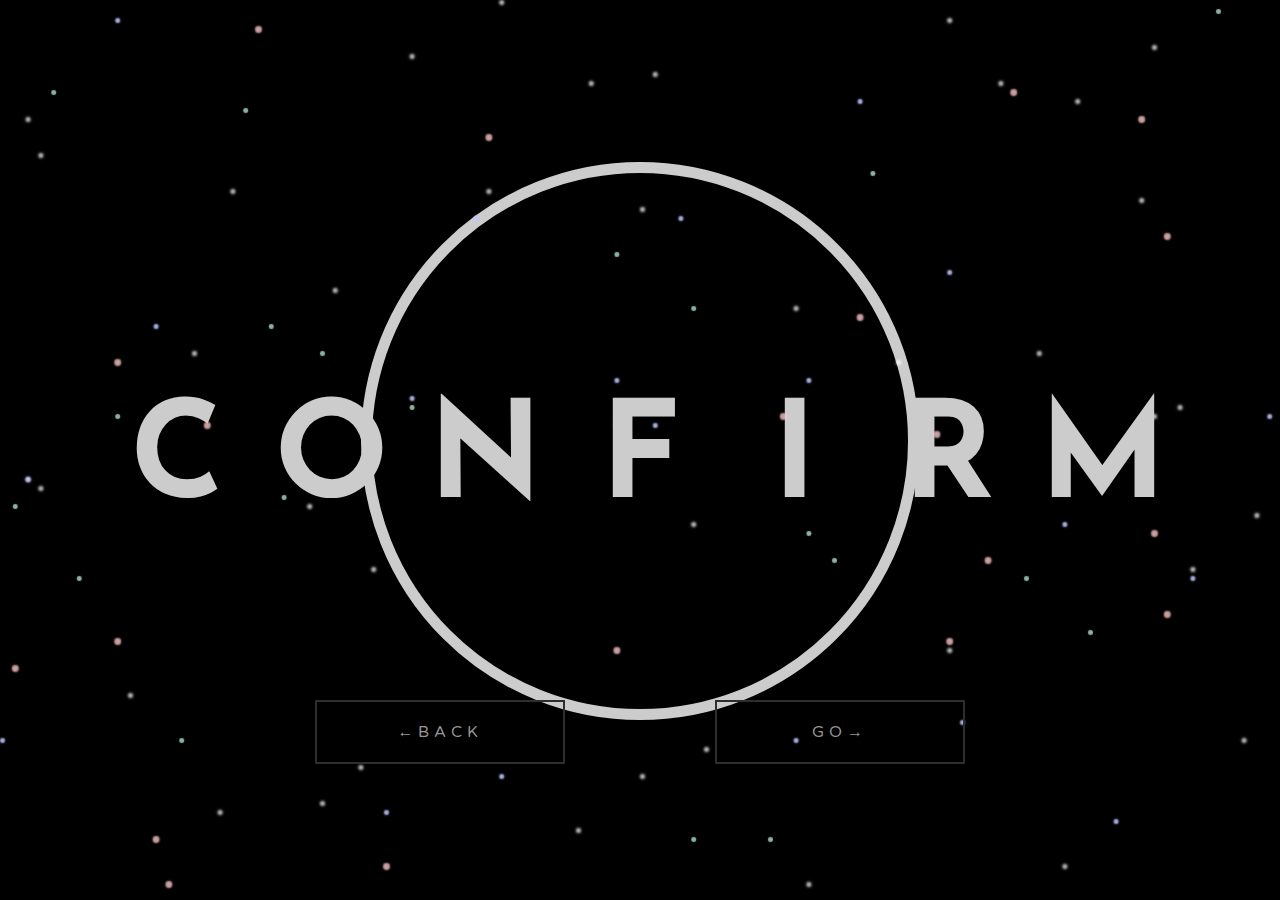
==== Confirm/index.html @ a9f7bd56 "Version 1" ====
<!DOCTYPE html>
<html >
<head>
  <meta charset="UTF-8">
  <title>Time Table</title>
  <meta name="viewport" content="width=device-width, initial-scale=1">
  <link rel="stylesheet" type="text/css" href="css/style.css">
  <link href='https://fonts.googleapis.com/css?family=Josefin+Sans' rel='stylesheet' type='text/css'>
  <link rel="stylesheet" type="text/css" href="css/style1.css">
  <link href='https://fonts.googleapis.com/css?family=Varela+Round' rel='stylesheet' type='text/css'>
  <script type="text/javascript">
  </script>
</head>
<body>
		<h1>
		  <em>C</em>
		  <em class="planet left">O</em>
		  <em>N</em>
		  <em>F</em>
		  <em>I</em>
		  <em class="planet right">R</em>
		  <em>M</em>
		</h1>

<div class="center-wrap" style="margin-left:-200px;margin-top:350px;" onclick="location.href = '../Table/index.	html';">
	<div class="button" id="back">
		<a href="../Table/index.html"><span class="shift">&larr;</span>Back </a>
		<div class="mask"></div>
	</div>
</div>
<div class="center-wrap" style="margin-left:200px; margin-top:350px;" onclick="location.href = '../Subjects/index.			html';">
	<div class="button" id="go">
		<a href="../Subjects/index.html">Go<span class="shift">&rarr;</span></a>
		<div class="mask"></div>
	</div>
</div>
</body>
---- Confirm/css/style.css ----
html, body {
	height: 100%;
}

body {
	background-color:#1F2739;
}

.center-wrap {
	position: absolute;
	top: calc(50% - 100px);
	left: calc(50% - 125px);
	width: 250px;
	height: 200px;
}

.button {
	position: relative;
	display: block;
	background: none center center no-repeat;
	background-size: cover;
	border: 2px solid #2e2e2e;
	text-transform: uppercase;
	letter-spacing: .3rem;
	padding: 20px 15px;
	text-align: center;
	max-width: 270px;
	min-width: 200px;
	cursor: pointer;
	overflow: hidden;
	-webkit-transition: border 1s cubic-bezier(0.19,1,.22,1),color .6s cubic-bezier(0.19,1,.22,1);
	transition: border 1s cubic-bezier(0.19,1,.22,1), color .6s cubic-bezier(0.19,1,.22,1), background 5s cubic-bezier(0.19,1,.22,1);
}

.button a {
	color: #969696;
	font-family: 'Varela Round';
	text-decoration: none;
}

.button .mask {
	background: #fff;
	background: rgba(255,255,255,0.5);
}

.button .mask {
	position: absolute;
	display: block;
	width: 200px;
	height: 100px;
	-webkit-transform: translate3d(-120%,-50px,0) rotate3d(0,0,1,45deg);
	transform: translate3d(-120%,-50px,0) rotate3d(0,0,1,45deg);
	-webkit-transition: all 1.1s cubic-bezier(0.19,1,.22,1);
	transition: all 1.1s cubic-bezier(0.19,1,.22,1);
}

.button .shift {
	-webkit-transition: all 1.1s cubic-bezier(0.19,1,.22,1);
	transition: all 1.1s cubic-bezier(0.19,1,.22,1);
}

.button:hover {
	border-color: #fff;
	/* box-shadow: 0 0 5px rgba(255,245,245,0.8); */
	/* background-image: url('http://cuinine.com/img/codepen/savvy.jpg'); */
}

.button:hover a {
	color: #fff;
}

.button:hover .mask {
	background: #fff;
	-webkit-transform: translate3d(120%,-100px,0) rotate3d(0,0,1,90deg);
	transform: translate3d(120%,-100px,0) rotate3d(0,0,1,90deg);
}

.button:hover .shift {
	padding-left: 5px;
}
---- Confirm/css/style1.css ----
html {
  margin: 0;
  height: 100%;
}

body {
  margin: 0;
  height: 100%;
  overflow: hidden;
  display: flex;
  justify-content: center;
  align-items: center;
  background: black;
  color: #ccc;
}


html::before,
html::after,
body::before,
body::after {
  content: "";
  position: absolute;
  top: 0;
  left: 0;
  display: block;
  width: .5vmin;
  height: .5vmin;
  border-radius: 50%;
  color: transparent;
}

html::before {
  box-shadow: 93vw 63vh .3vmin rgba(255,255,255,.8),
              3vw 17vh .3vmin rgba(255,255,255,.8),
              28vw 85vh .3vmin rgba(255,255,255,.8),
              97vw 82vh .3vmin rgba(255,255,255,.8),
              55vw 83vh .3vmin rgba(255,255,255,.8),
              74vw 72vh .3vmin rgba(255,255,255,.8),
              84vw 11vh .3vmin rgba(255,255,255,.8),
              32vw 6vh .3vmin rgba(255,255,255,.8),
              45vw 92vh .3vmin rgba(255,255,255,.8),
              98vw 57vh .3vmin rgba(255,255,255,.8),
              63vw 98vh .3vmin rgba(255,255,255,.8),
              90vw 46vh .3vmin rgba(255,255,255,.8),
              50vw 86vh .3vmin rgba(255,255,255,.8),
              38vw 21vh .3vmin rgba(255,255,255,.8),
              74vw 2vh .3vmin rgba(255,255,255,.8),
              89vw 22vh .3vmin rgba(255,255,255,.8),
              39vw 0vh .3vmin rgba(255,255,255,.8),
              25vw 89vh .3vmin rgba(255,255,255,.8),
              54vw 58vh .3vmin rgba(255,255,255,.8),
              81vw 39vh .3vmin rgba(255,255,255,.8),
              51vw 8vh .3vmin rgba(255,255,255,.8),
              24vw 56vh .3vmin rgba(255,255,255,.8),
              50vw 23vh .3vmin rgba(255,255,255,.8),
              62vw 34vh .3vmin rgba(255,255,255,.8),
              10vw 77vh .3vmin rgba(255,255,255,.8),
              92vw 45vh .3vmin rgba(255,255,255,.8),
              70vw 40vh .3vmin rgba(255,255,255,.8),
              2vw 53vh .3vmin rgba(255,255,255,.8),
              3vw 54vh .3vmin rgba(255,255,255,.8),
              18vw 21vh .3vmin rgba(255,255,255,.8),
              48vw 47vh .3vmin rgba(255,255,255,.8),
              83vw 96vh .3vmin rgba(255,255,255,.8),
              26vw 32vh .3vmin rgba(255,255,255,.8),
              46vw 9vh .3vmin rgba(255,255,255,.8),
              2vw 13vh .3vmin rgba(255,255,255,.8),
              29vw 63vh .3vmin rgba(255,255,255,.8),
              17vw 90vh .3vmin rgba(255,255,255,.8),
              78vw 9vh .3vmin rgba(255,255,255,.8),
              15vw 39vh .3vmin rgba(255,255,255,.8),
              90vw 5vh .3vmin rgba(255,255,255,.8);
}

html::after { 
  box-shadow: 67vw 35vh .2vmin .1vmin rgba(255,200,200,.8),
              89vw 13vh .2vmin .1vmin rgba(255,200,200,.8),
              77vw 62vh .2vmin .1vmin rgba(255,200,200,.8),
              1vw 74vh .2vmin .1vmin rgba(255,200,200,.8),
              38vw 15vh .2vmin .1vmin rgba(255,200,200,.8),
              79vw 10vh .2vmin .1vmin rgba(255,200,200,.8),
              16vw 47vh .2vmin .1vmin rgba(255,200,200,.8),
              74vw 71vh .2vmin .1vmin rgba(255,200,200,.8),
              30vw 96vh .2vmin .1vmin rgba(255,200,200,.8),
              13vw 98vh .2vmin .1vmin rgba(255,200,200,.8),
              9vw 40vh .2vmin .1vmin rgba(255,200,200,.8),
              9vw 71vh .2vmin .1vmin rgba(255,200,200,.8),
              12vw 93vh .2vmin .1vmin rgba(255,200,200,.8),
              91vw 26vh .2vmin .1vmin rgba(255,200,200,.8),
              73vw 48vh .2vmin .1vmin rgba(255,200,200,.8),
              61vw 46vh .2vmin .1vmin rgba(255,200,200,.8),
              20vw 3vh .2vmin .1vmin rgba(255,200,200,.8),
              90vw 59vh .2vmin .1vmin rgba(255,200,200,.8),
              48vw 72vh .2vmin .1vmin rgba(255,200,200,.8),
              91vw 68vh .2vmin .1vmin rgba(255,200,200,.8);
}

body::before {
  box-shadow: 30vw 90vh .2vmin rgba(190,200,255,.9),
              93vw 64vh .2vmin rgba(190,200,255,.9),
              75vw 80vh .2vmin rgba(190,200,255,.9),
              37vw 24vh .2vmin rgba(190,200,255,.9),
              83vw 58vh .2vmin rgba(190,200,255,.9),
              12vw 36vh .2vmin rgba(190,200,255,.9),
              62vw 82vh .2vmin rgba(190,200,255,.9),
              87vw 91vh .2vmin rgba(190,200,255,.9),
              9vw 2vh .2vmin rgba(190,200,255,.9),
              99vw 46vh .2vmin rgba(190,200,255,.9),
              39vw 86vh .2vmin rgba(190,200,255,.9),
              48vw 42vh .2vmin rgba(190,200,255,.9),
              53vw 24vh .2vmin rgba(190,200,255,.9),
              63vw 42vh .2vmin rgba(190,200,255,.9),
              2vw 53vh .2vmin rgba(190,200,255,.9),
              67vw 11vh .2vmin rgba(190,200,255,.9),
              32vw 44vh .2vmin rgba(190,200,255,.9),
              0vw 82vh .2vmin rgba(190,200,255,.9),
              51vw 47vh .2vmin rgba(190,200,255,.9),
              74vw 30vh .2vmin rgba(190,200,255,.9);
}

body::after {
  box-shadow: 80vw 64vh .1vmin rgba(200,255,230,.7),
              32vw 45vh .1vmin rgba(200,255,230,.7),
              65vw 62vh .1vmin rgba(200,255,230,.7),
              22vw 55vh .1vmin rgba(200,255,230,.7),
              68vw 19vh .1vmin rgba(200,255,230,.7),
              54vw 34vh .1vmin rgba(200,255,230,.7),
              1vw 56vh .1vmin rgba(200,255,230,.7),
              95vw 1vh .1vmin rgba(200,255,230,.7),
              60vw 93vh .1vmin rgba(200,255,230,.7),
              14vw 82vh .1vmin rgba(200,255,230,.7),
              6vw 64vh .1vmin rgba(200,255,230,.7),
              19vw 12vh .1vmin rgba(200,255,230,.7),
              25vw 39vh .1vmin rgba(200,255,230,.7),
              21vw 36vh .1vmin rgba(200,255,230,.7),
              4vw 10vh .1vmin rgba(200,255,230,.7),
              85vw 70vh .1vmin rgba(200,255,230,.7),
              54vw 93vh .1vmin rgba(200,255,230,.7),
              9vw 46vh .1vmin rgba(200,255,230,.7),
              63vw 59vh .1vmin rgba(200,255,230,.7),
              48vw 28vh .1vmin rgba(200,255,230,.7);
}

h1 {
  margin: 0;
  height: 12vmin;
  width: 120vmin;
  display: flex;
  justify-content: center;
  position: relative;
}

h1::before {
  content: "";
  display: block;
  position: absolute;
  z-index: -1;
  top: -26vmin;
  left: 29vmin;
  width: 62vmin;
  height: 62vmin;
  border-radius: 50%;
  border: 1.3vmin solid currentColor;
  box-sizing: border-box;
}

em {
  font-family: 'Josefin Sans', sans-serif;
  color: currentColor;
  font-size: 15vmin;
  position: relative;
  font-style: normal;
  width: 20vmin;
  text-align: center;
}

em.planet {
  -webkit-animation: planet-rotate 4s linear infinite;
  animation: planet-rotate 4s linear infinite;
  position: relative;
}

em.planet::before {
  content: "";
  position: absolute;
  top: -.5vmin;
  left: 3.5vmin;
  z-index: -1;
  width: 0vmin;
  height: 0vmin;
  border-radius: 50%;
  background: black;
}

em.planet.left {
  -webkit-transform-origin: 40vmin 5vmin;
  transform-origin: 40vmin 5vmin;
}

em.planet.right {
  -webkit-transform-origin: -20vmin 5vmin;
  transform-origin: -20vmin 5vmin;
}

@-webkit-keyframes planet-rotate {
  to {
    -webkit-transform: rotate(1turn);
  }
}

@keyframes planet-rotate {
  to {
    transform: rotate(1turn);
  }
}
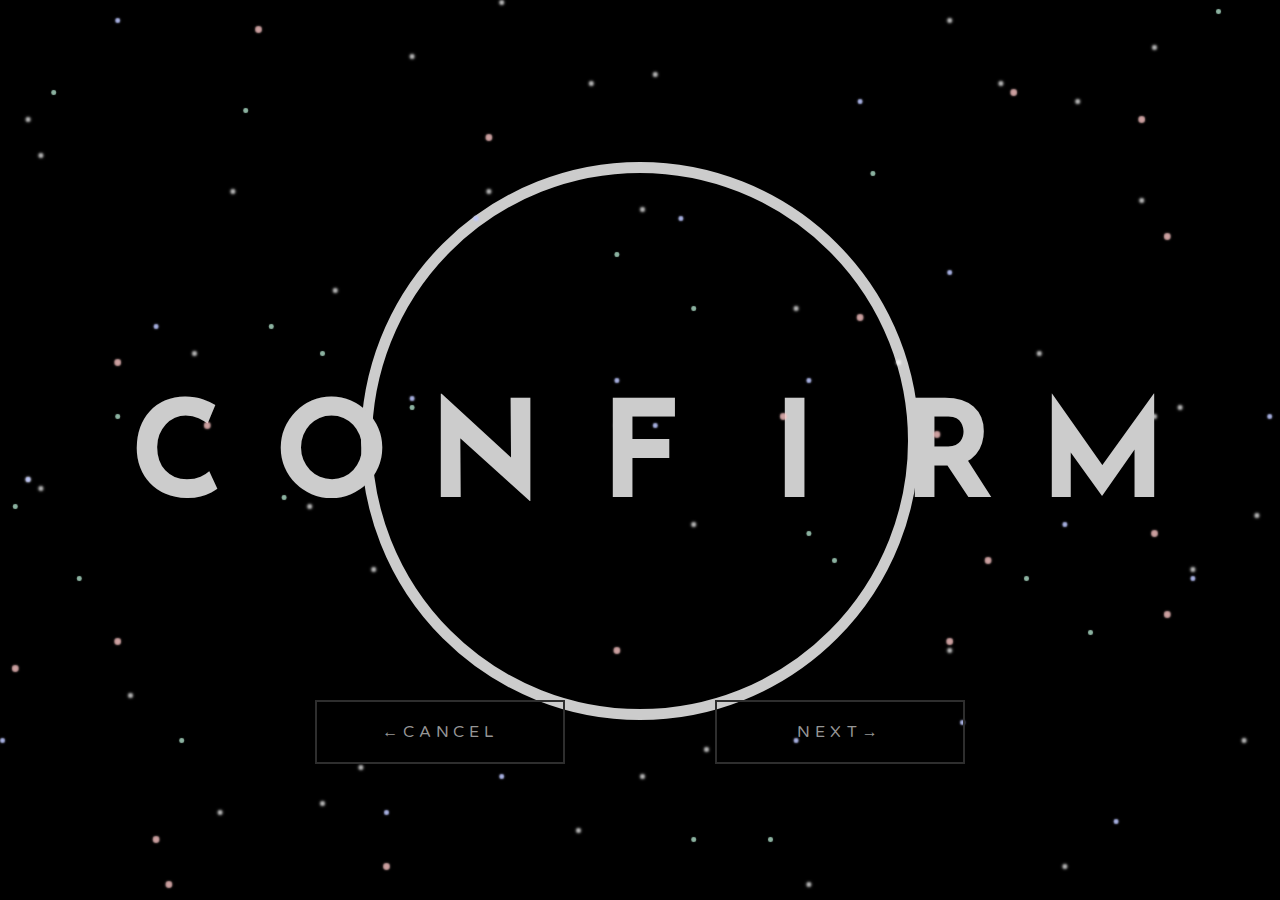
==== commit a9bf1039: "Final" ====
--- a/Confirm/index.html
+++ b/Confirm/index.html
@@ -24,13 +24,13 @@
 
 <div class="center-wrap" style="margin-left:-200px;margin-top:350px;" onclick="location.href = '../Table/index.	html';">
 	<div class="button" id="back">
-		<a href="../Table/index.html"><span class="shift">&larr;</span>Back </a>
+		<a href="../Table/index.html"><span class="shift">&larr;</span>Cancel</a>
 		<div class="mask"></div>
 	</div>
 </div>
 <div class="center-wrap" style="margin-left:200px; margin-top:350px;" onclick="location.href = '../Subjects/index.			html';">
 	<div class="button" id="go">
-		<a href="../Subjects/index.html">Go<span class="shift">&rarr;</span></a>
+		<a href="../Subjects/index.html">Next<span class="shift">&rarr;</span></a>
 		<div class="mask"></div>
 	</div>
 </div>
